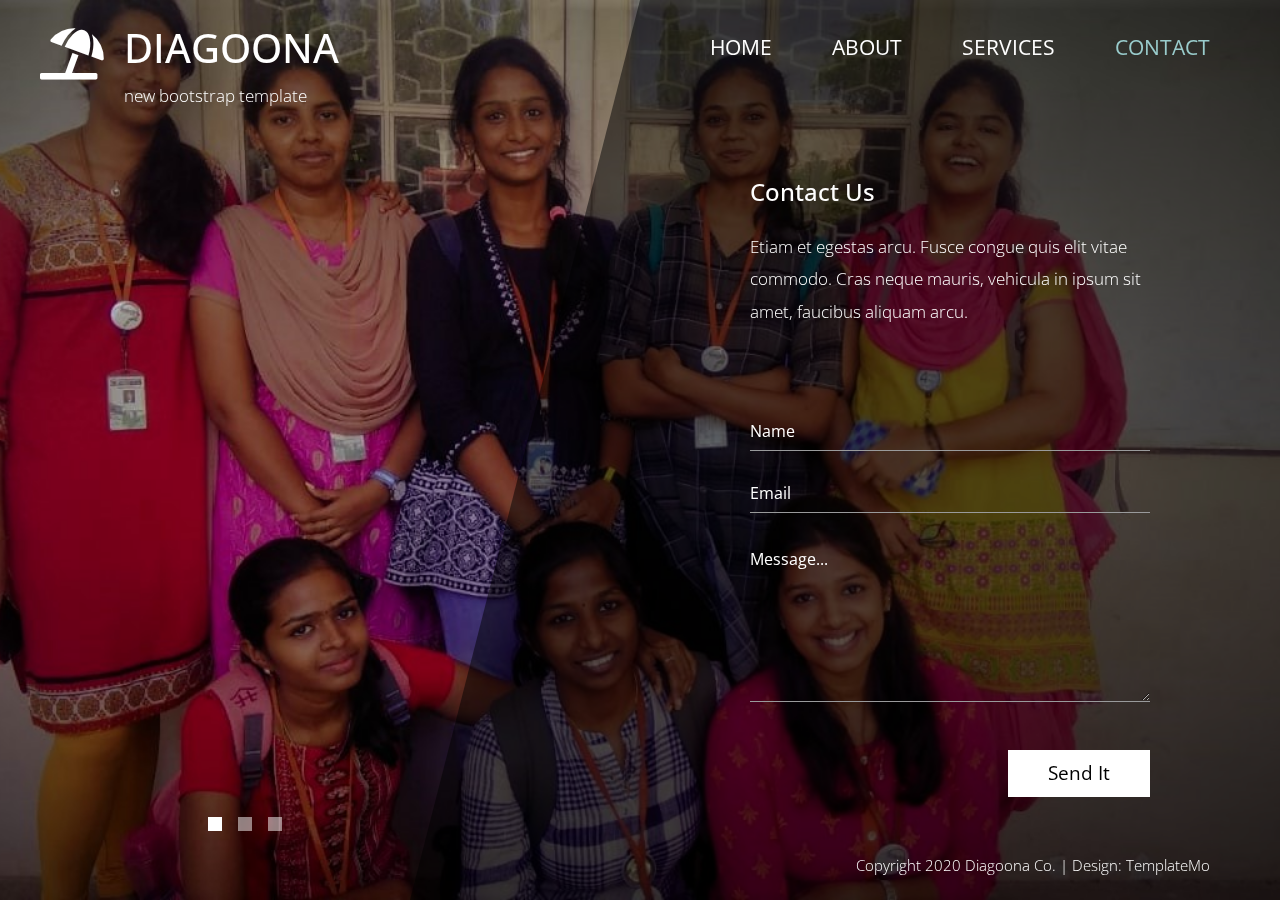
==== res.html @ c5ab05b0 "Add files via upload" ====
<!DOCTYPE html>
<html lang="en">

<head>
    <meta charset="UTF-8">
    <meta name="viewport" content="width=device-width, initial-scale=1.0">
    <meta http-equiv="X-UA-Compatible" content="ie=edge">
    <title>Diagoona Template - Contact page</title>
    <link href="https://fonts.googleapis.com/css?family=Open+Sans:300,400" rel="stylesheet" /> <!-- https://fonts.google.com/ -->
    <link href="css/bootstrap.min.css" rel="stylesheet" /> <!-- https://getbootstrap.com/ -->
    <link href="fontawesome/css/all.min.css" rel="stylesheet" /> <!-- https://fontawesome.com/ -->
    <link href="css/templatemo-diagoona.css" rel="stylesheet" />
<!--

TemplateMo 550 Diagoona

https://templatemo.com/tm-550-diagoona

-->
</head>
<body>
    <div class="tm-container">
        <div>
            <div class="tm-row pt-4">
                <div class="tm-col-left">
                    <div class="tm-site-header media">
                        <i class="fas fa-umbrella-beach fa-3x mt-1 tm-logo"></i>
                        <div class="media-body">
                            <h1 class="tm-sitename text-uppercase">diagoona</h1>
                            <p class="tm-slogon">new bootstrap template</p>
                        </div>        
                    </div>
                </div>
                <div class="tm-col-right">
                    <nav class="navbar navbar-expand-lg" id="tm-main-nav">
                        <button class="navbar-toggler toggler-example mr-0 ml-auto" type="button" 
                            data-toggle="collapse" data-target="#navbar-nav" 
                            aria-controls="navbar-nav" aria-expanded="false" aria-label="Toggle navigation">
                            <span><i class="fas fa-bars"></i></span>
                        </button>
                        <div class="collapse navbar-collapse tm-nav" id="navbar-nav">
                            <ul class="navbar-nav text-uppercase">
                                <li class="nav-item">
                                    <a class="nav-link tm-nav-link" href="index.html">Home</a>
                                </li>
                                <li class="nav-item">
                                    <a class="nav-link tm-nav-link" href="about.html">About</a>
                                </li>
                                <li class="nav-item">
                                    <a class="nav-link tm-nav-link" href="services.html">Services</a>
                                </li>                            
                                <li class="nav-item active">
                                    <a class="nav-link tm-nav-link" href="contact.html">Contact <span class="sr-only">(current)</span></a>
                                </li>
                            </ul>                            
                        </div>                        
                    </nav>
                </div>
            </div>
            
            <div class="tm-row">
                <div class="tm-col-left"></div>
                <main class="tm-col-right tm-contact-main"> <!-- Content -->
                    <section class="tm-content tm-contact">
                        <h2 class="mb-4 tm-content-title">Contact Us</h2>
                        <p class="mb-85">Etiam et egestas arcu. Fusce congue quis elit vitae commodo. Cras neque mauris, vehicula in ipsum sit amet, faucibus aliquam arcu.</p>
                        <form id="contact-form" action="" method="POST">
                            <div class="form-group mb-4">
                                <input type="text" name="name" class="form-control" placeholder="Name" required="" />
                            </div>
                            <div class="form-group mb-4">
                                <input type="email" name="email" class="form-control" placeholder="Email" required="" />
                            </div>
                            <div class="form-group mb-5">
                                <textarea rows="6" name="message" class="form-control" placeholder="Message..." required=""></textarea>
                            </div>
                            <div class="text-right">
                                <button type="submit" class="btn btn-big btn-primary">Send It</button>
                            </div>
                        </form>
                    </section>
                </main>
            </div>
        </div>        

        <div class="tm-row">
            <div class="tm-col-left text-center">            
                <ul class="tm-bg-controls-wrapper">
                    <li class="tm-bg-control active" data-id="0"></li>
                    <li class="tm-bg-control" data-id="1"></li>
                    <li class="tm-bg-control" data-id="2"></li>
                </ul>            
            </div>        
            <div class="tm-col-right tm-col-footer">
                <footer class="tm-site-footer text-right">
                    <p class="mb-0">Copyright 2020 Diagoona Co. 
                    
                    | Design: <a rel="nofollow" target="_parent" href="https://templatemo.com" class="tm-text-link">TemplateMo</a></p>
                </footer>
            </div>  
        </div>

        <div class="tm-bg"> <!-- Diagonal background design -->
            <div class="tm-bg-left"></div>
            <div class="tm-bg-right"></div>
        </div>
    </div>

    <script src="js/jquery-3.4.1.min.js"></script>
    <script src="js/bootstrap.min.js"></script>
    <script src="js/jquery.backstretch.min.js"></script>
    <script src="js/templatemo-script.js"></script>
</body>
</html>
---- css/templatemo-diagoona.css ----
/*

TemplateMo 550 Diagoona

https://templatemo.com/tm-550-diagoona

*/

body {
    font-family: 'Open Sans', Arial, sans-serif;
    font-size: 17px;
    font-weight: 300;
    overflow-x: hidden;
    color: white;
    background-color: #2C353C;
}

a { 
    transition: all 0.3s ease; 
    text-decoration: none;
}

ul { padding: 0; }
a:hover { text-decoration: none; }
button:focus { outline: none; }
p { line-height: 1.9; }
.tm-logo { margin-right: 20px; }
.tm-slogan { font-size: 0.8rem; }

/* Navigation */
.navbar-toggler {
    padding: 8px 15px;
    border: 0;
    border-radius: 0;
    transform: skewX(-15deg);
    background-color: rgba(0,0,0,0.5);
    color: white;    
}

.navbar-toggler i { transform: skewX(15deg); }

.navbar-expand-lg {
    padding-left: 0;
    padding-right: 0;
}

.navbar-expand-lg .navbar-nav .nav-link { padding: 0; }

.navbar-expand-lg .navbar-nav .tm-nav-link {
    font-size: 1.3rem;
    font-weight: 400;
    color: white;    
    padding-bottom: 30px;    
}

.nav-item { margin-right: 60px; }

.nav-item:last-child { margin-right: 0; }

.nav-item.active .tm-nav-link,
.nav-item:hover .tm-nav-link {
    color: #9CC;
}

/* Page Background */
.tm-bg {
    position: absolute;
    left: 0;
    right: 0;
    width: 100%;
    height: 100%;
    display: flex;
    z-index: -1000;
}

.tm-bg-left,
.tm-bg-right {
    position: relative;
    width: 50%;
    height: 100%;
}

.tm-bg-right { background-color: rgba(0,0,0,0.5); }

.tm-bg-left {
    border-right: 230px solid rgba(0,0,0,0.5);
    border-top: 100vh solid transparent;
}

.tm-bg-controls-wrapper {
    display: inline-block;
    margin-left: -150px;
}

.tm-bg-control {
    display: inline-block;
    width: 14px;
    height: 14px;
    background-color: rgba(255,255,255,0.5);
    margin: 6px;
    cursor: pointer;
}

.tm-bg-control.active,
.tm-bg-control:hover {
    background-color: white;
}

.tm-container {
    width: 100%;
    height: 100%;
    min-height: 100vh;
    position: relative;
    display: flex;
    flex-direction: column;
    justify-content: space-between;  
}

.tm-row { display: flex; }

.tm-col-left {
    width: 50%;
    height: 100%;
    padding-left: 40px;  
    padding-right: 40px;
}

.tm-col-right {
    width: 50%;
    height: 100%;
    padding-left: 70px;
    padding-right: 70px;
}

.tm-content {
    max-width: 660px;
    margin-top: 50px;
    padding-right: 20px;
}

.tm-about { max-width: 525px; }

::-webkit-scrollbar {
    -webkit-appearance: none;
    width: 10px;
}
  
::-webkit-scrollbar-thumb {
    border-radius: 5px;
    background-color: rgba(255,255,255,.8);
    box-shadow: 0 0 1px rgba(255,255,255,.8);
}

.tm-content-title { font-size: 1.5rem; }
hr { border-top: 1px solid white; }

.btn {
    padding: 10px 25px;
    border-radius: 0;
}

.btn-big {
    padding: 9px 40px;
    font-size: 1.2rem;;
}

.btn-primary {
    background-color: white;
    color: black;
    border: 0;
}

.btn-primary:hover {
    background-color: #9CC;
    color: black;
}

.tm-site-footer {
    padding: 40px 0 20px;
    max-width: 660px;
    font-size: 0.95rem;
}

.tm-col-footer { padding-left: 0; }
.tm-text-link { color: white; }

.tm-text-link:hover,
.tm-text-link:focus {
    color: #9CC;
}

/* Service */ 
.tm-service-text { max-width: 365px; }
.tm-service-img { margin-right: 25px; }
.tm-service-img-r { margin-left: 25px; }

/* Contact */
.form-control,
textarea {    
    color: white;
    background-color: transparent;
    background-clip: padding-box;
    border: none;
    border-bottom: 1px solid #999A9B;
    border-radius: 0;
    transition: border-color 0.15s ease-in-out, box-shadow 0.15s ease-in-out;
    padding: 10px 0;
    font-family: 'Open Sans', Arial, sans-serif;
    font-size: 1rem;
    font-weight: 400;
    line-height: 1.5;
}

.form-control:focus {
    color: white;
    background-color: transparent;    
    box-shadow: none;
    border-color: #9CC;
    outline: none;
}

.mb-85 { margin-bottom: 85px; }
.tm-contact-main { max-width: 690px; }

.tm-contact {
    max-width: 420px;
    margin-left: auto;
    margin-right: auto;
}

.form-control::-webkit-input-placeholder { color: white; } /* Edge */  
.form-control:-ms-input-placeholder { color: white; } /* Internet Explorer 10-11 */  
.form-control::placeholder { color: white; }

@media (max-width: 1200px) {
    .nav-item { margin-right: 30px; }

    .tm-page-right {
        padding-left: 30px;
        padding-right: 30px;
    }
}

@media (max-width: 992px) {    
    .tm-nav {
        position: absolute;
        background: rgba(0, 0, 0, 0.8);
        color: white;
        top: 44px;
        right: 4px;
    }

    .navbar-expand-lg .navbar-nav .tm-nav-link {
        color: white;
        font-size: 1.1rem;
        padding: 13px 20px;
    }

    .nav-item { margin-right: 0; }

    .nav-item.active .tm-nav-link,
    .nav-item:hover .tm-nav-link {
        color: #9CC;
    }

    .tm-content { margin-top: 20px; }
    .tm-site-footer { padding-top: 40px; }
    .tm-col-left { width: 40%; }

    .tm-col-right {
        width: 60%;
        padding-left: 100px;
        padding-right: 30px;
    }
    
    .tm-col-footer { padding-left: 0; }
}

@media (max-width: 768px) {
    .tm-row { flex-direction: column; }

    .tm-col-left,
    .tm-col-right,
    .tm-bg-left,
    .tm-bg-right {
        width: 100%;
    }

    #tm-main-nav {
        position: fixed;
        top: 50px;
        right: 40px;
        padding-bottom: 0;
    }  
    
    .tm-bg { flex-direction: column; }

    .tm-bg-left {
        height: 200px;        
        border-bottom: 50px solid rgba(0,0,0,0.5);
        border-right: 0;
        border-top: 0;
    }

    .tm-bg-right { height: calc(100% - 200px); }

    .tm-bg-controls-wrapper {
        margin-left: 0;
        margin-top: 50px;
    }

    .tm-content {
        max-height: none;
        margin-top: 40px;
    }

    .tm-col-right {
        padding-top: 40px;
        padding-left: 30px;
    }

    .tm-col-footer {
        padding-left: 10px;
        padding-right: 10px;
    }
}

@media (max-width: 460px) {
    .tm-logo { margin-right: 15px; }
    .tm-sitename { font-size: 1.8rem; }
    .tm-slogon { font-size: 0.8rem; }
}

@media (max-width: 450px), (min-width: 768px) and (max-width: 830px), (min-width: 992px) and (max-width: 1040px) {
    .tm-service-media { flex-direction: column; }
    .tm-service-media-img-l { flex-direction: column-reverse; }
    .tm-service-text { margin-top: 20px; }
    .tm-service-img { margin-right: 0; }
    .tm-service-img-r { margin-left: 0; }
}
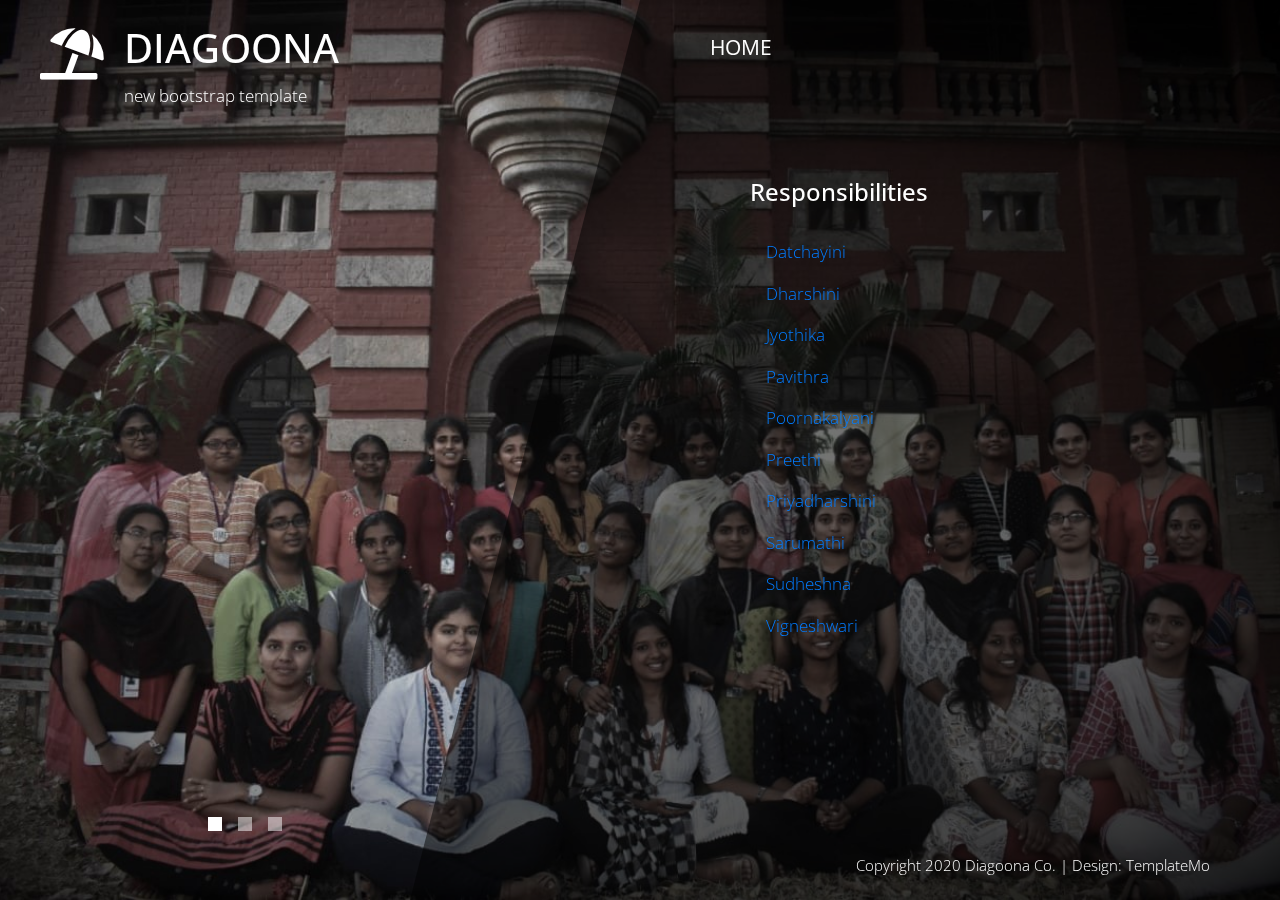
==== commit 49103442: "Update res.html" ====
--- a/res.html
+++ b/res.html
@@ -43,15 +43,6 @@
                                 <li class="nav-item">
                                     <a class="nav-link tm-nav-link" href="index.html">Home</a>
                                 </li>
-                                <li class="nav-item">
-                                    <a class="nav-link tm-nav-link" href="about.html">About</a>
-                                </li>
-                                <li class="nav-item">
-                                    <a class="nav-link tm-nav-link" href="services.html">Services</a>
-                                </li>                            
-                                <li class="nav-item active">
-                                    <a class="nav-link tm-nav-link" href="contact.html">Contact <span class="sr-only">(current)</span></a>
-                                </li>
                             </ul>                            
                         </div>                        
                     </nav>
@@ -62,22 +53,19 @@
                 <div class="tm-col-left"></div>
                 <main class="tm-col-right tm-contact-main"> <!-- Content -->
                     <section class="tm-content tm-contact">
-                        <h2 class="mb-4 tm-content-title">Contact Us</h2>
-                        <p class="mb-85">Etiam et egestas arcu. Fusce congue quis elit vitae commodo. Cras neque mauris, vehicula in ipsum sit amet, faucibus aliquam arcu.</p>
-                        <form id="contact-form" action="" method="POST">
-                            <div class="form-group mb-4">
-                                <input type="text" name="name" class="form-control" placeholder="Name" required="" />
-                            </div>
-                            <div class="form-group mb-4">
-                                <input type="email" name="email" class="form-control" placeholder="Email" required="" />
-                            </div>
-                            <div class="form-group mb-5">
-                                <textarea rows="6" name="message" class="form-control" placeholder="Message..." required=""></textarea>
-                            </div>
-                            <div class="text-right">
-                                <button type="submit" class="btn btn-big btn-primary">Send It</button>
-                            </div>
-                        </form>
+                        <h2 class="mb-4 tm-content-title">Responsibilities</h2>
+                         <a class="nav-link tm-nav-link" href="datch.pdf">Datchayini</a>
+                        <a class="nav-link tm-nav-link" href="dharsh.pdf">Dharshini</a>
+                        <a class="nav-link tm-nav-link" href="jyo.pdf">Jyothika</a>
+                        <a class="nav-link tm-nav-link" href="pavi.pdf">Pavithra</a>
+                        <a class="nav-link tm-nav-link" href="poorna.pdf">Poornakalyani</a>
+                        <a class="nav-link tm-nav-link" href="preethi.pdf">Preethi</a>
+                        <a class="nav-link tm-nav-link" href="priya.pdf">Priyadharshini</a>
+                        <a class="nav-link tm-nav-link" href="saru.pdf">Sarumathi</a>
+                         <a class="nav-link tm-nav-link" href="sudesh.pdf">Sudheshna</a>
+                         <a class="nav-link tm-nav-link" href="vickey.pdf">Vigneshwari</a>
+                       
+                      
                     </section>
                 </main>
             </div>
@@ -111,4 +99,4 @@
     <script src="js/jquery.backstretch.min.js"></script>
     <script src="js/templatemo-script.js"></script>
 </body>
-</html>+</html>
--- a/css/templatemo-diagoona.css
+++ b/css/templatemo-diagoona.css
@@ -67,8 +67,8 @@
     position: absolute;
     left: 0;
     right: 0;
-    width: 100%;
-    height: 100%;
+    width: 100vw;
+    height: 100vh;
     display: flex;
     z-index: -1000;
 }
@@ -337,4 +337,4 @@
     .tm-service-text { margin-top: 20px; }
     .tm-service-img { margin-right: 0; }
     .tm-service-img-r { margin-left: 0; }
-}+}
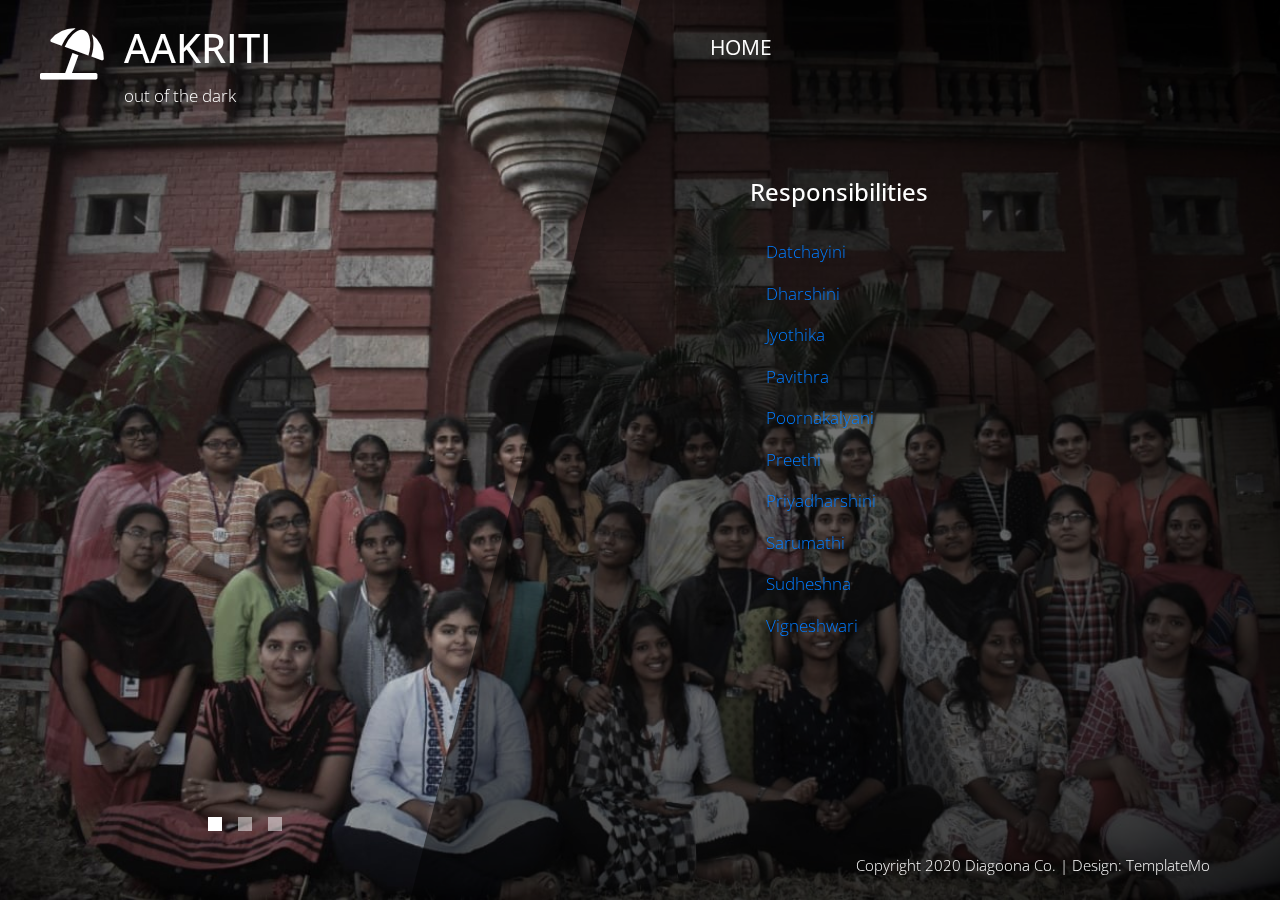
==== commit da7b7bf0: "Update res.html" ====
--- a/res.html
+++ b/res.html
@@ -26,8 +26,8 @@
                     <div class="tm-site-header media">
                         <i class="fas fa-umbrella-beach fa-3x mt-1 tm-logo"></i>
                         <div class="media-body">
-                            <h1 class="tm-sitename text-uppercase">diagoona</h1>
-                            <p class="tm-slogon">new bootstrap template</p>
+                            <h1 class="tm-sitename text-uppercase">AAKRITI</h1>
+                            <p class="tm-slogon">out of the dark</p>
                         </div>        
                     </div>
                 </div>
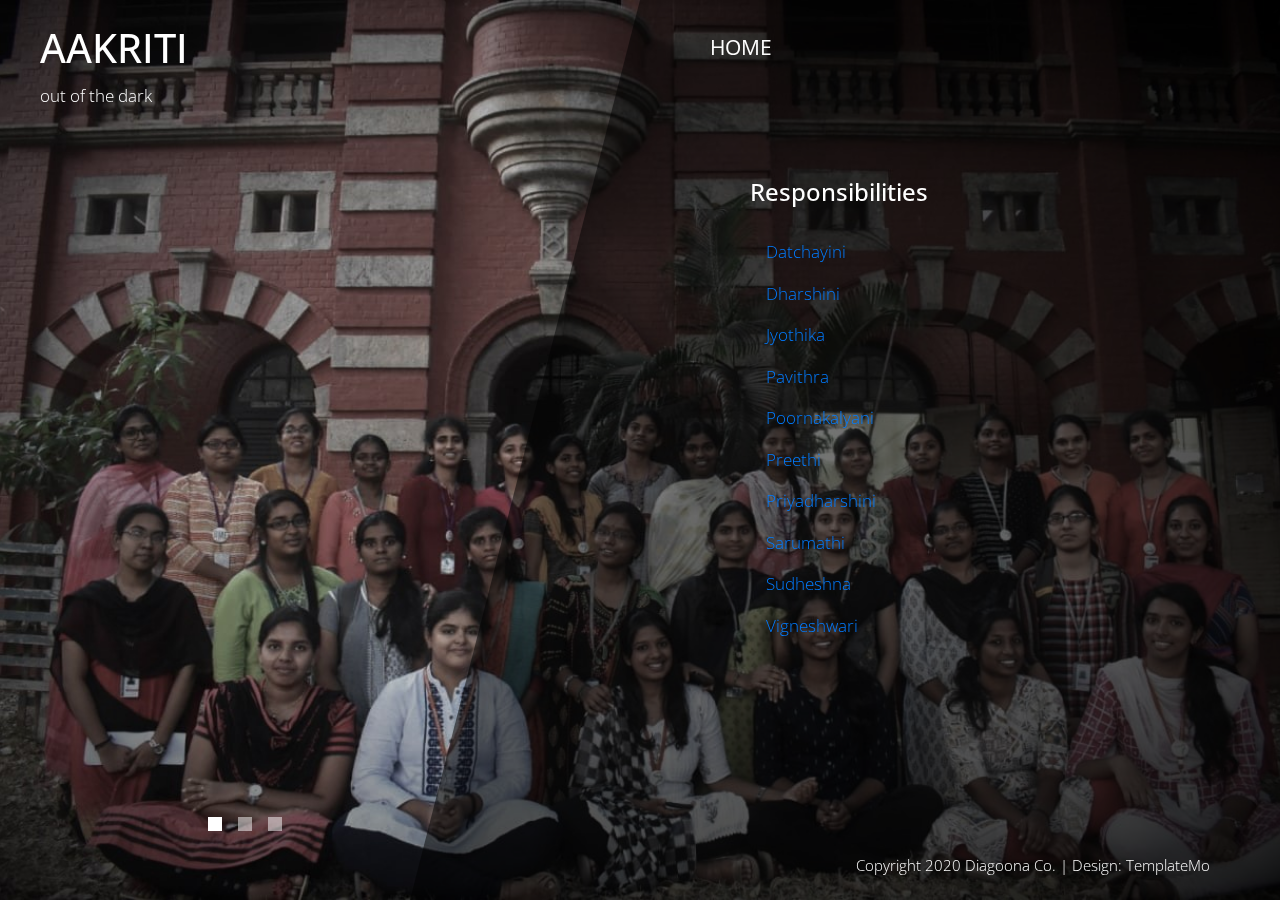
==== commit aadc0144: "Update res.html" ====
--- a/res.html
+++ b/res.html
@@ -24,7 +24,6 @@
             <div class="tm-row pt-4">
                 <div class="tm-col-left">
                     <div class="tm-site-header media">
-                        <i class="fas fa-umbrella-beach fa-3x mt-1 tm-logo"></i>
                         <div class="media-body">
                             <h1 class="tm-sitename text-uppercase">AAKRITI</h1>
                             <p class="tm-slogon">out of the dark</p>
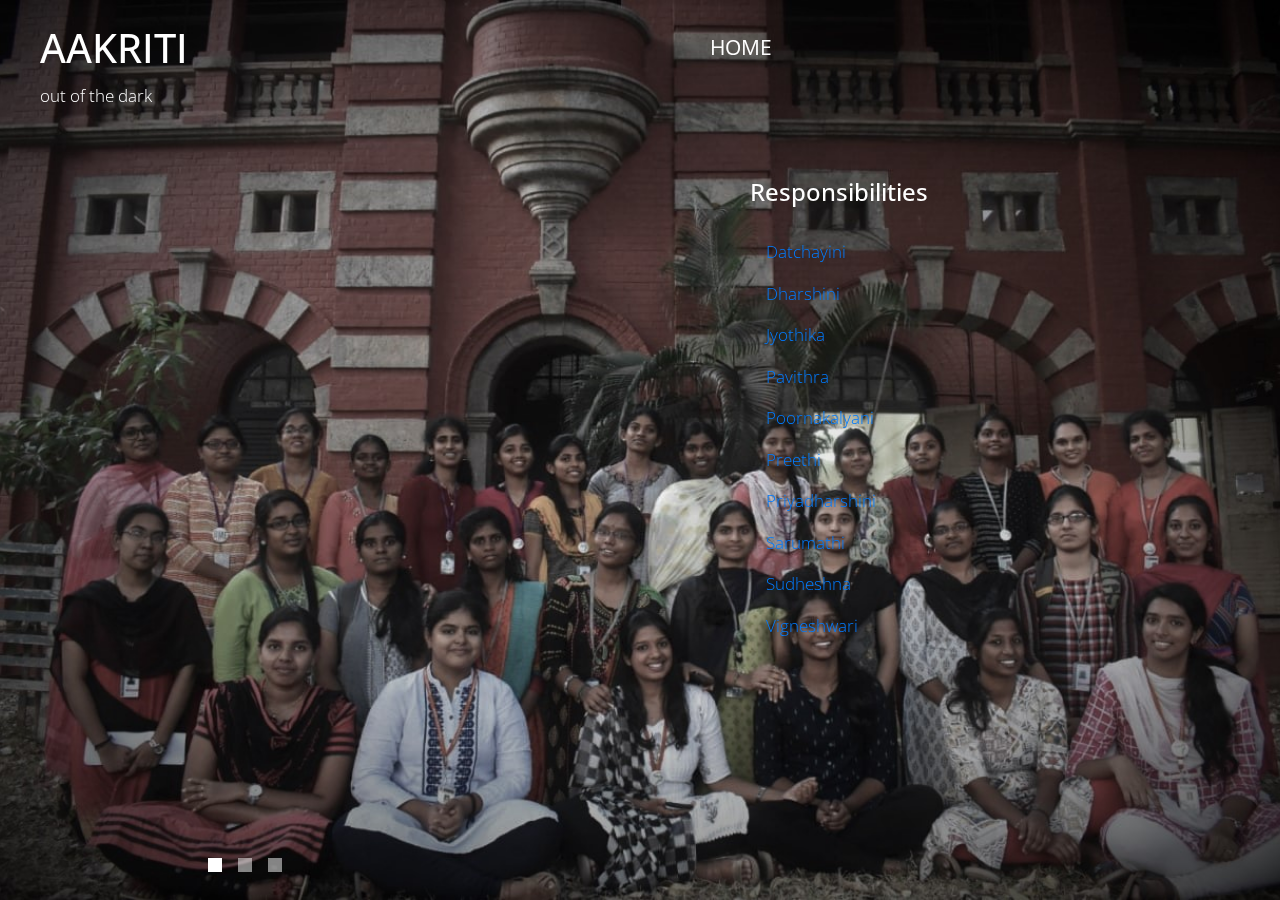
==== commit 3952cc98: "Update res.html" ====
--- a/res.html
+++ b/res.html
@@ -78,21 +78,7 @@
                     <li class="tm-bg-control" data-id="2"></li>
                 </ul>            
             </div>        
-            <div class="tm-col-right tm-col-footer">
-                <footer class="tm-site-footer text-right">
-                    <p class="mb-0">Copyright 2020 Diagoona Co. 
-                    
-                    | Design: <a rel="nofollow" target="_parent" href="https://templatemo.com" class="tm-text-link">TemplateMo</a></p>
-                </footer>
-            </div>  
-        </div>
-
-        <div class="tm-bg"> <!-- Diagonal background design -->
-            <div class="tm-bg-left"></div>
-            <div class="tm-bg-right"></div>
-        </div>
-    </div>
-
+            
     <script src="js/jquery-3.4.1.min.js"></script>
     <script src="js/bootstrap.min.js"></script>
     <script src="js/jquery.backstretch.min.js"></script>
